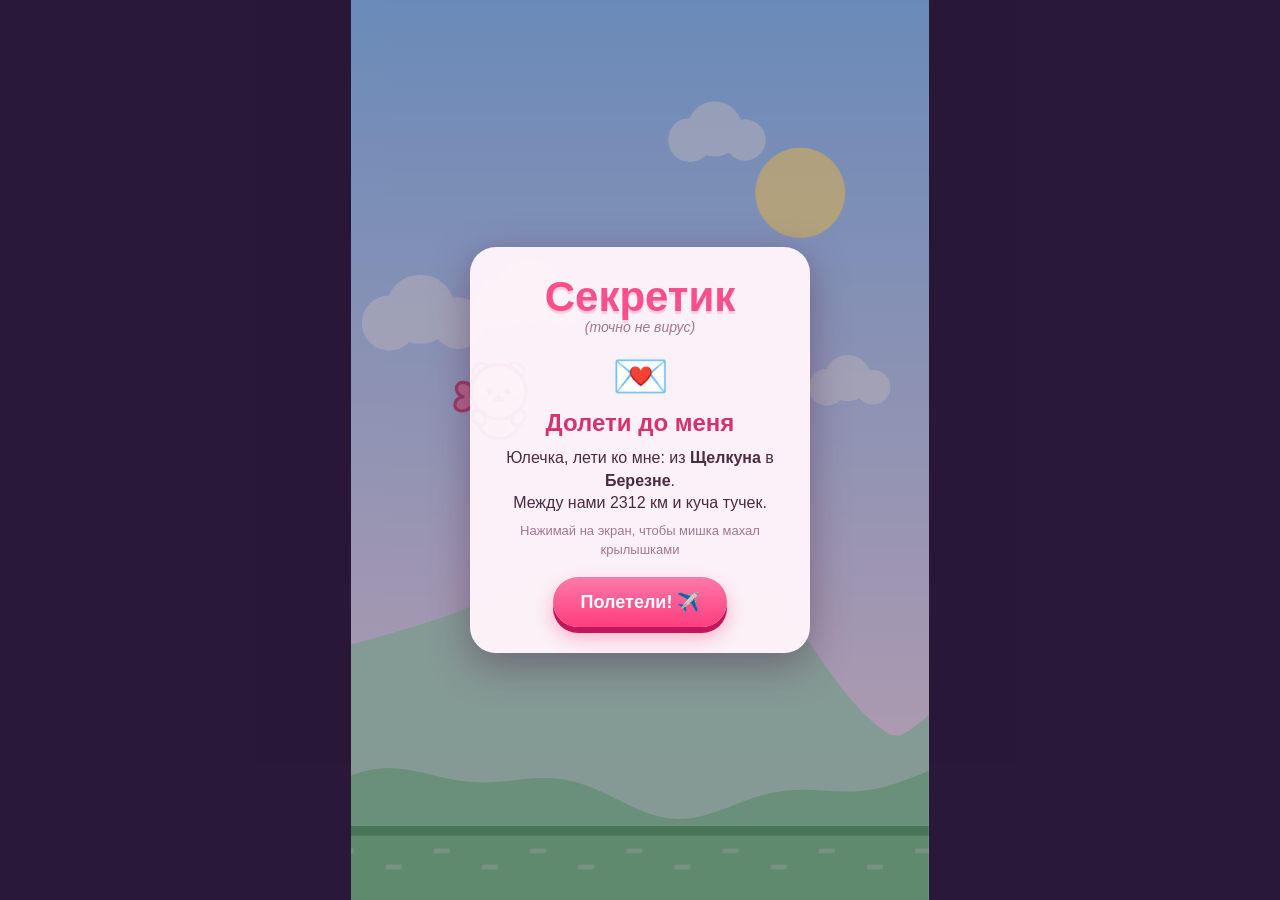
==== game/index.html @ 2f2f0069 "Add «Секретик» mini-game and Android APK build Flappy-style game where a bear flies 2312 km from Shc" ====
<!DOCTYPE html>
<html lang="ru">
<head>
    <meta charset="UTF-8">
    <meta name="viewport" content="width=device-width, initial-scale=1.0, maximum-scale=1.0, user-scalable=no, viewport-fit=cover">
    <meta name="theme-color" content="#2a1838">
    <title>Секретик</title>
    <link rel="stylesheet" href="game.css">
</head>
<body>
    <canvas id="game"></canvas>

    <div id="menu" class="overlay show">
        <div class="card">
            <div class="title">Секретик</div>
            <div class="subtitle">(точно не вирус)</div>
            <div class="big-heart">💌</div>
            <h2>Долети до меня</h2>
            <p>Юлечка, лети ко мне: из <b>Щелкуна</b> в <b>Березне</b>.<br>Между нами 2312 км и куча тучек.</p>
            <p class="hint">Нажимай на экран, чтобы мишка махал крылышками</p>
            <button id="startBtn" class="btn btn-yes">Полетели! ✈️</button>
        </div>
    </div>

    <div id="question" class="overlay">
        <div class="card">
            <div class="big-heart">🧸💖🧸</div>
            <h2>Юлечка, будешь моей Валентинкой?</h2>
            <div class="buttons">
                <button id="yesBtn" class="btn btn-yes">Да 💖</button>
                <button id="noBtn" class="btn btn-no">Нет</button>
            </div>
        </div>
    </div>

    <div id="final" class="overlay">
        <div class="card">
            <div class="title">Ура!!! 💖</div>
            <p class="lead">Ты сказала «да»! 🥰</p>
            <p>Ты пролетела 2312 км ко мне. Это совсем немного, когда любишь.</p>
            <p id="daysText"></p>
            <p id="statsText" class="hint"></p>
            <p>Скоро увидимся. Обещаю.</p>
            <button id="againBtn" class="btn btn-yes">Ещё разок ✈️</button>
        </div>
    </div>

    <script src="game.js"></script>
</body>
</html>
---- game/game.css ----
* {
    box-sizing: border-box;
    -webkit-tap-highlight-color: transparent;
    user-select: none;
    -webkit-user-select: none;
}

html, body {
    margin: 0;
    height: 100%;
    overflow: hidden;
    background: #2a1838;
    font-family: "Trebuchet MS", Roboto, "Segoe UI", sans-serif;
    color: #4a2b3f;
    touch-action: none;
}

body {
    display: flex;
    align-items: center;
    justify-content: center;
}

canvas {
    display: block;
}

.overlay {
    position: fixed;
    inset: 0;
    display: none;
    align-items: center;
    justify-content: center;
    padding: 20px;
    background: rgba(42, 24, 56, 0.35);
}

.overlay.show {
    display: flex;
    animation: fade 0.4s ease;
}

.card {
    width: 100%;
    max-width: 340px;
    padding: 26px 22px;
    border-radius: 26px;
    background: rgba(255, 245, 250, 0.96);
    box-shadow: 0 12px 40px rgba(60, 10, 50, 0.35);
    text-align: center;
    animation: pop 0.45s cubic-bezier(.2, 1.4, .4, 1);
}

.title {
    font-size: 42px;
    font-weight: 800;
    color: #ff4f8b;
    text-shadow: 0 3px 0 #ffd0e0;
}

.subtitle {
    margin-top: -2px;
    font-size: 14px;
    color: #a07890;
    font-style: italic;
}

.big-heart {
    margin: 14px 0 6px;
    font-size: 46px;
    animation: bob 1.6s ease-in-out infinite;
}

h2 {
    margin: 6px 0 10px;
    font-size: 24px;
    color: #d6336c;
}

p {
    margin: 8px 0;
    font-size: 16px;
    line-height: 1.4;
}

.lead {
    font-size: 19px;
    font-weight: 700;
}

.hint {
    font-size: 13px;
    color: #a07890;
}

.buttons {
    position: relative;
    display: flex;
    align-items: center;
    justify-content: center;
    gap: 14px;
    min-height: 70px;
    margin-top: 14px;
}

.btn {
    border: none;
    border-radius: 999px;
    padding: 14px 28px;
    font: inherit;
    font-size: 18px;
    font-weight: 700;
    cursor: pointer;
    transition: transform 0.25s ease;
}

.btn-yes {
    margin-top: 10px;
    background: linear-gradient(180deg, #ff7aa8, #ff3d7f);
    color: #fff;
    box-shadow: 0 6px 0 #c2185b, 0 10px 20px rgba(255, 61, 127, 0.4);
}

.btn-yes:active {
    transform: translateY(3px);
}

.btn-no {
    margin-top: 10px;
    background: #e9dde6;
    color: #7a5a6e;
    box-shadow: 0 4px 0 #c9b6c4;
}

.btn-no.runaway {
    position: fixed;
    z-index: 10;
    transition: left 0.2s ease, top 0.2s ease, transform 0.2s ease;
}

@keyframes fade {
    from { opacity: 0; }
}

@keyframes pop {
    from { transform: scale(0.7); opacity: 0; }
}

@keyframes bob {
    50% { transform: translateY(-6px) scale(1.06); }
}
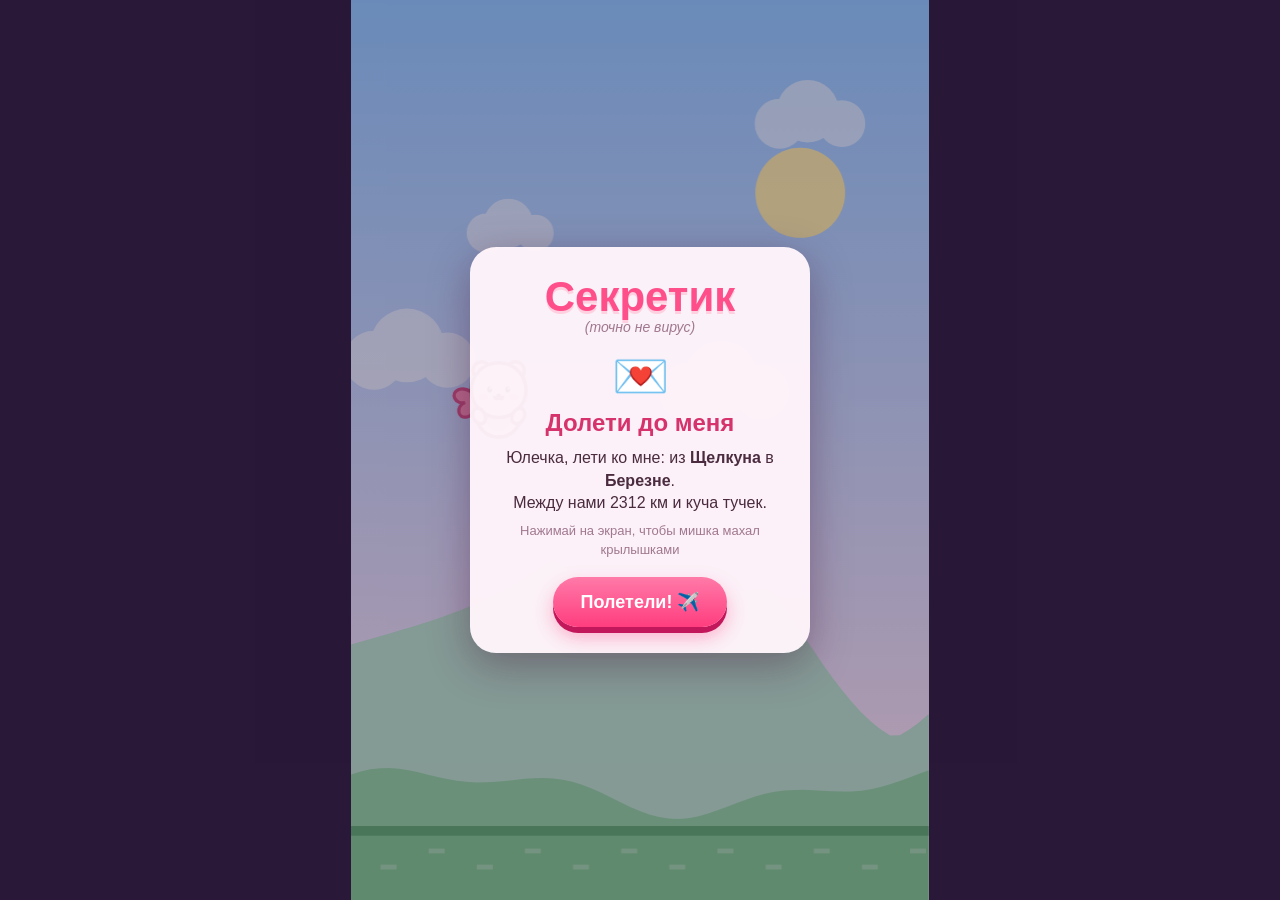
==== commit 9a49a060: "Restart from the beginning after a crash A hit now ends the run: the bear falls, and a screen shows " ====
--- a/game/index.html
+++ b/game/index.html
@@ -33,6 +33,16 @@
         </div>
     </div>
 
+    <div id="gameover" class="overlay">
+        <div class="card">
+            <div class="big-heart">🌧️🧸</div>
+            <h2 id="overTitle">Ой! Тучка победила</h2>
+            <p id="overText"></p>
+            <p id="overBest" class="hint"></p>
+            <button id="retryBtn" class="btn btn-yes">Заново ✈️</button>
+        </div>
+    </div>
+
     <div id="final" class="overlay">
         <div class="card">
             <div class="title">Ура!!! 💖</div>
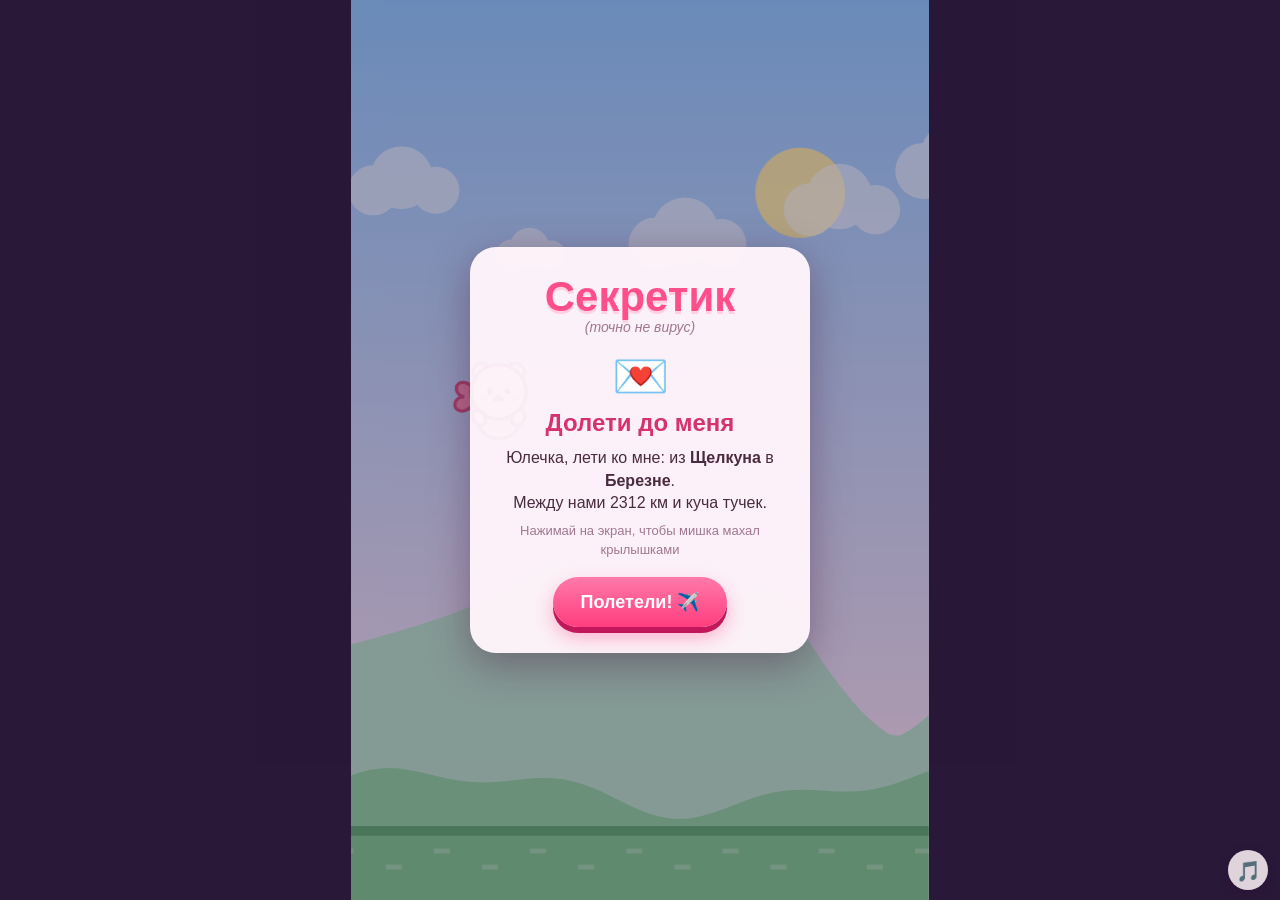
==== commit cc3e0f28: "Add looping background music with a mute button Music starts with the first flight, keeps playing be" ====
--- a/game/index.html
+++ b/game/index.html
@@ -9,6 +9,7 @@
 </head>
 <body>
     <canvas id="game"></canvas>
+    <button id="muteBtn" class="mute" type="button">🎵</button>
 
     <div id="menu" class="overlay show">
         <div class="card">
--- a/game/game.css
+++ b/game/game.css
@@ -23,6 +23,22 @@
 
 canvas {
     display: block;
+}
+
+.mute {
+    position: fixed;
+    right: calc(12px + env(safe-area-inset-right, 0px));
+    bottom: calc(10px + env(safe-area-inset-bottom, 0px));
+    z-index: 20;
+    width: 40px;
+    height: 40px;
+    border: none;
+    border-radius: 50%;
+    background: rgba(255, 245, 250, 0.85);
+    font-size: 20px;
+    line-height: 40px;
+    cursor: pointer;
+    box-shadow: 0 3px 10px rgba(60, 10, 50, 0.3);
 }
 
 .overlay {
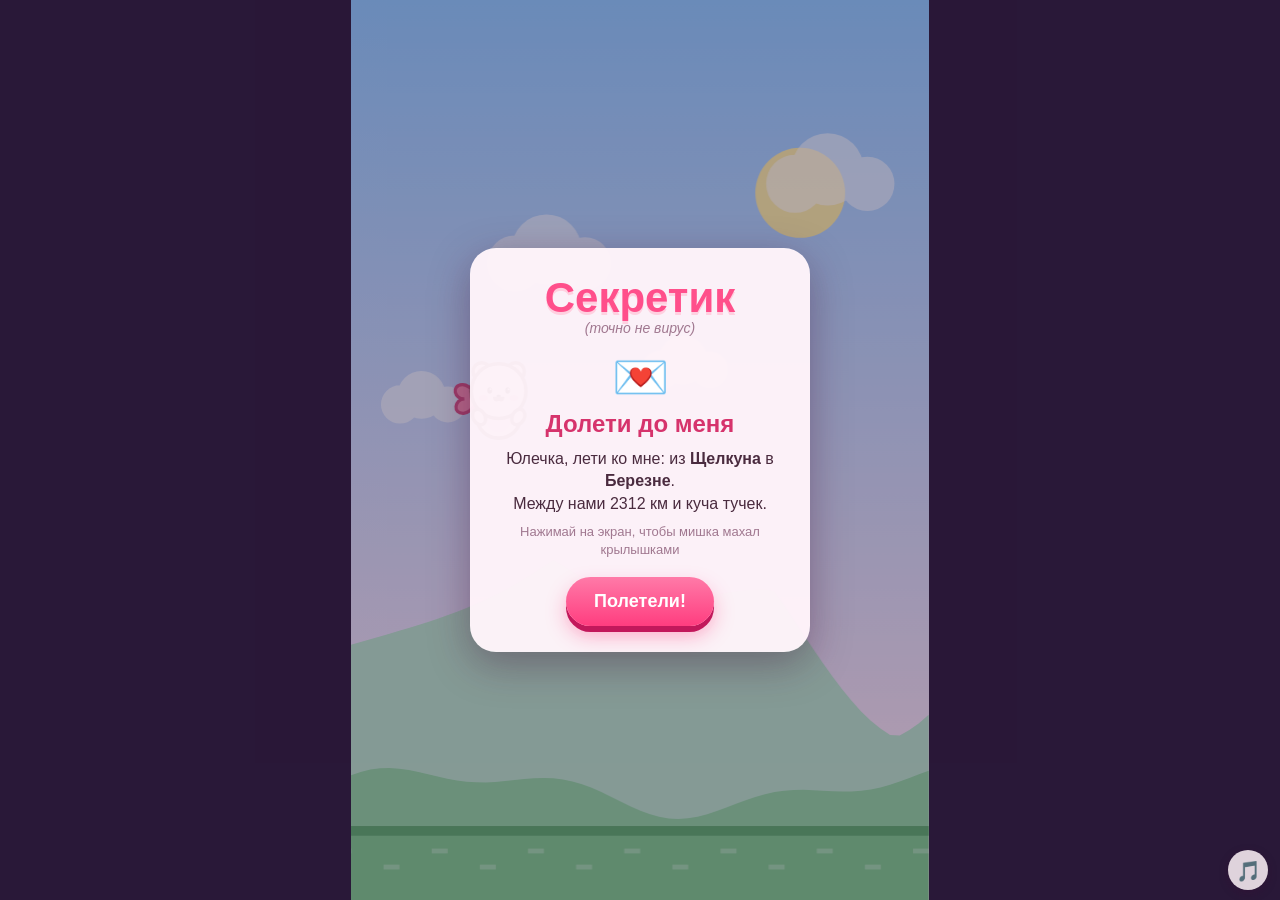
==== commit 95a9c29e: "Rewrite game texts and add a second question New in-flight and game-over texts, emoji removed from c" ====
--- a/game/index.html
+++ b/game/index.html
@@ -19,16 +19,16 @@
             <h2>Долети до меня</h2>
             <p>Юлечка, лети ко мне: из <b>Щелкуна</b> в <b>Березне</b>.<br>Между нами 2312 км и куча тучек.</p>
             <p class="hint">Нажимай на экран, чтобы мишка махал крылышками</p>
-            <button id="startBtn" class="btn btn-yes">Полетели! ✈️</button>
+            <button id="startBtn" class="btn btn-yes">Полетели!</button>
         </div>
     </div>
 
     <div id="question" class="overlay">
         <div class="card">
             <div class="big-heart">🧸💖🧸</div>
-            <h2>Юлечка, будешь моей Валентинкой?</h2>
+            <h2 id="qText">Милая моя, ты будешь со мной в перемоге и зрадости?</h2>
             <div class="buttons">
-                <button id="yesBtn" class="btn btn-yes">Да 💖</button>
+                <button id="yesBtn" class="btn btn-yes">Да</button>
                 <button id="noBtn" class="btn btn-no">Нет</button>
             </div>
         </div>
@@ -37,7 +37,7 @@
     <div id="gameover" class="overlay">
         <div class="card">
             <div class="big-heart">🌧️🧸</div>
-            <h2 id="overTitle">Ой! Тучка победила</h2>
+            <h2 id="overTitle">Ну ёмаё, давай ещё</h2>
             <p id="overText"></p>
             <p id="overBest" class="hint"></p>
             <button id="retryBtn" class="btn btn-yes">Заново ✈️</button>
@@ -46,13 +46,13 @@
 
     <div id="final" class="overlay">
         <div class="card">
-            <div class="title">Ура!!! 💖</div>
-            <p class="lead">Ты сказала «да»! 🥰</p>
+            <div class="title">Ура!!!</div>
+            <p class="lead">Ты сказала «да»!</p>
             <p>Ты пролетела 2312 км ко мне. Это совсем немного, когда любишь.</p>
             <p id="daysText"></p>
             <p id="statsText" class="hint"></p>
             <p>Скоро увидимся. Обещаю.</p>
-            <button id="againBtn" class="btn btn-yes">Ещё разок ✈️</button>
+            <button id="againBtn" class="btn btn-yes">Ещё разок</button>
         </div>
     </div>
 
--- a/game/game.css
+++ b/game/game.css
@@ -126,6 +126,7 @@
     font: inherit;
     font-size: 18px;
     font-weight: 700;
+    white-space: nowrap;
     cursor: pointer;
     transition: transform 0.25s ease;
 }
@@ -148,10 +149,25 @@
     box-shadow: 0 4px 0 #c9b6c4;
 }
 
-.btn-no.runaway {
+.btn-yes.big {
+    transform: scale(1.5);
+}
+
+.btn-yes.big:active {
+    transform: scale(1.5) translateY(3px);
+}
+
+.btn-no.gone {
+    transform: scale(0);
+    opacity: 0;
+    transition: transform 0.25s ease, opacity 0.25s ease;
+}
+
+.shard {
     position: fixed;
-    z-index: 10;
-    transition: left 0.2s ease, top 0.2s ease, transform 0.2s ease;
+    z-index: 30;
+    border-radius: 3px;
+    pointer-events: none;
 }
 
 @keyframes fade {
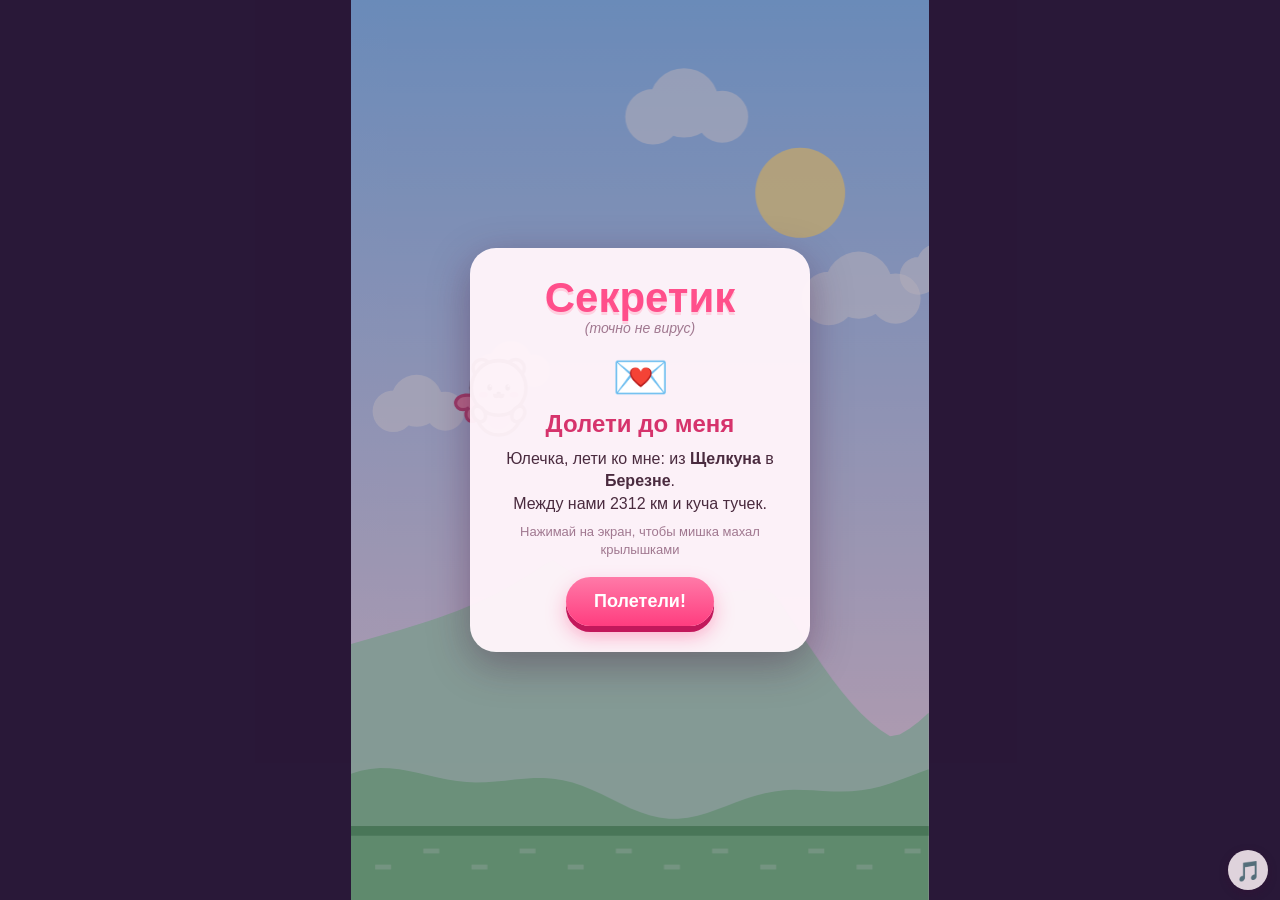
==== commit d8063882: "New final message and clouds that cheer up toward the finish The final screen shows one personal mes" ====
--- a/game/index.html
+++ b/game/index.html
@@ -48,10 +48,7 @@
         <div class="card">
             <div class="title">Ура!!!</div>
             <p class="lead">Ты сказала «да»!</p>
-            <p>Ты пролетела 2312 км ко мне. Это совсем немного, когда любишь.</p>
-            <p id="daysText"></p>
-            <p id="statsText" class="hint"></p>
-            <p>Скоро увидимся. Обещаю.</p>
+            <p>Я так и знал, что ты захочешь, я очень сильно тебе кохаю, пашли играть, моя принцеска</p>
             <button id="againBtn" class="btn btn-yes">Ещё разок</button>
         </div>
     </div>
--- a/game/game.css
+++ b/game/game.css
@@ -157,12 +157,6 @@
     transform: scale(1.5) translateY(3px);
 }
 
-.btn-no.gone {
-    transform: scale(0);
-    opacity: 0;
-    transition: transform 0.25s ease, opacity 0.25s ease;
-}
-
 .shard {
     position: fixed;
     z-index: 30;
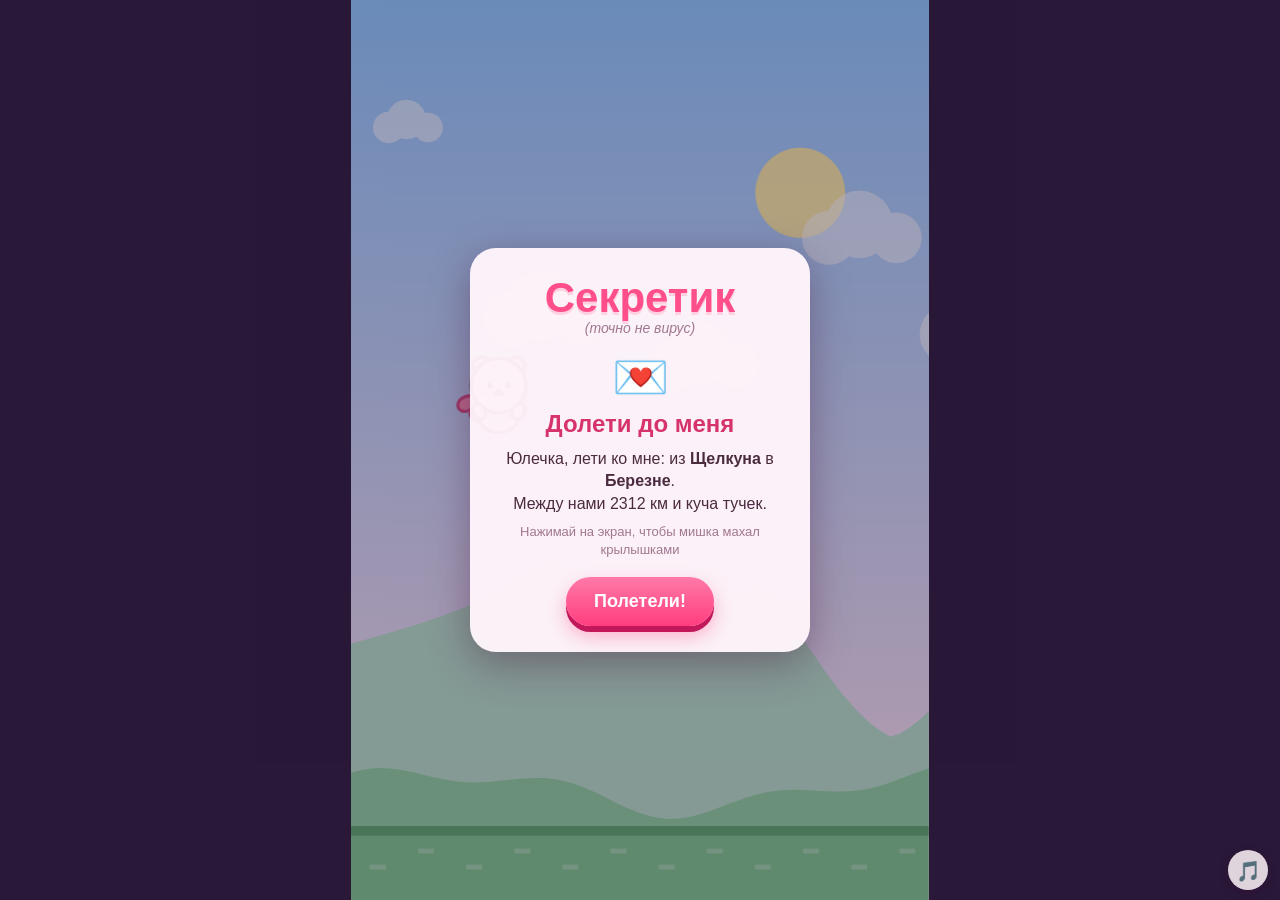
==== commit 5f9a6d58: "Secret ending for collecting every heart Shows a collected / total hearts counter. Collecting all he" ====
--- a/game/index.html
+++ b/game/index.html
@@ -49,7 +49,24 @@
             <div class="title">Ура!!!</div>
             <p class="lead">Ты сказала «да»!</p>
             <p>Я так и знал, что ты захочешь, я очень сильно тебе кохаю, пашли играть, моя принцеска</p>
+            <p id="heartsHint" class="hint"></p>
+            <button id="secretBtn" class="btn btn-gold" hidden>Открыть секрет</button>
             <button id="againBtn" class="btn btn-yes">Ещё разок</button>
+        </div>
+    </div>
+
+    <div id="secret" class="overlay">
+        <div class="card">
+            <div class="big-heart">👑</div>
+            <div class="title gold">Секрет разблокирован</div>
+            <p class="lead">Ты собрала все сердечки до одного.</p>
+            <p>Значит, моё тоже твоё. Оно давно у тебя, моя принцеска.</p>
+            <div class="coupon">
+                <div class="coupon-label">Купон</div>
+                <div class="coupon-title">100 поцелуев при встрече</div>
+                <div class="coupon-note">Срок действия: всегда. Покажи мне этот экран.</div>
+            </div>
+            <button id="secretAgainBtn" class="btn btn-yes">Ещё разок</button>
         </div>
     </div>
 
--- a/game/game.css
+++ b/game/game.css
@@ -149,6 +149,57 @@
     box-shadow: 0 4px 0 #c9b6c4;
 }
 
+.btn-gold {
+    display: block;
+    margin: 14px auto 0;
+    background: linear-gradient(180deg, #ffe07a, #ffb800);
+    color: #6b4300;
+    box-shadow: 0 6px 0 #c98a00, 0 10px 24px rgba(255, 184, 0, 0.45);
+    animation: glow 1.4s ease-in-out infinite;
+}
+
+.title.gold {
+    font-size: 30px;
+    color: #e09b00;
+    text-shadow: 0 3px 0 #fff1a8;
+}
+
+.coupon {
+    margin: 16px 0 6px;
+    padding: 14px 12px;
+    border: 3px dashed #ff8fb4;
+    border-radius: 16px;
+    background: #fff;
+}
+
+.coupon-label {
+    font-size: 12px;
+    font-weight: 700;
+    letter-spacing: 0.12em;
+    text-transform: uppercase;
+    color: #ff4f8b;
+}
+
+.coupon-title {
+    margin: 4px 0;
+    font-size: 21px;
+    font-weight: 800;
+    color: #d6336c;
+}
+
+.coupon-note {
+    font-size: 13px;
+    color: #a07890;
+}
+
+.btn-gold[hidden] {
+    display: none;
+}
+
+@keyframes glow {
+    50% { transform: scale(1.06); }
+}
+
 .btn-yes.big {
     transform: scale(1.5);
 }
